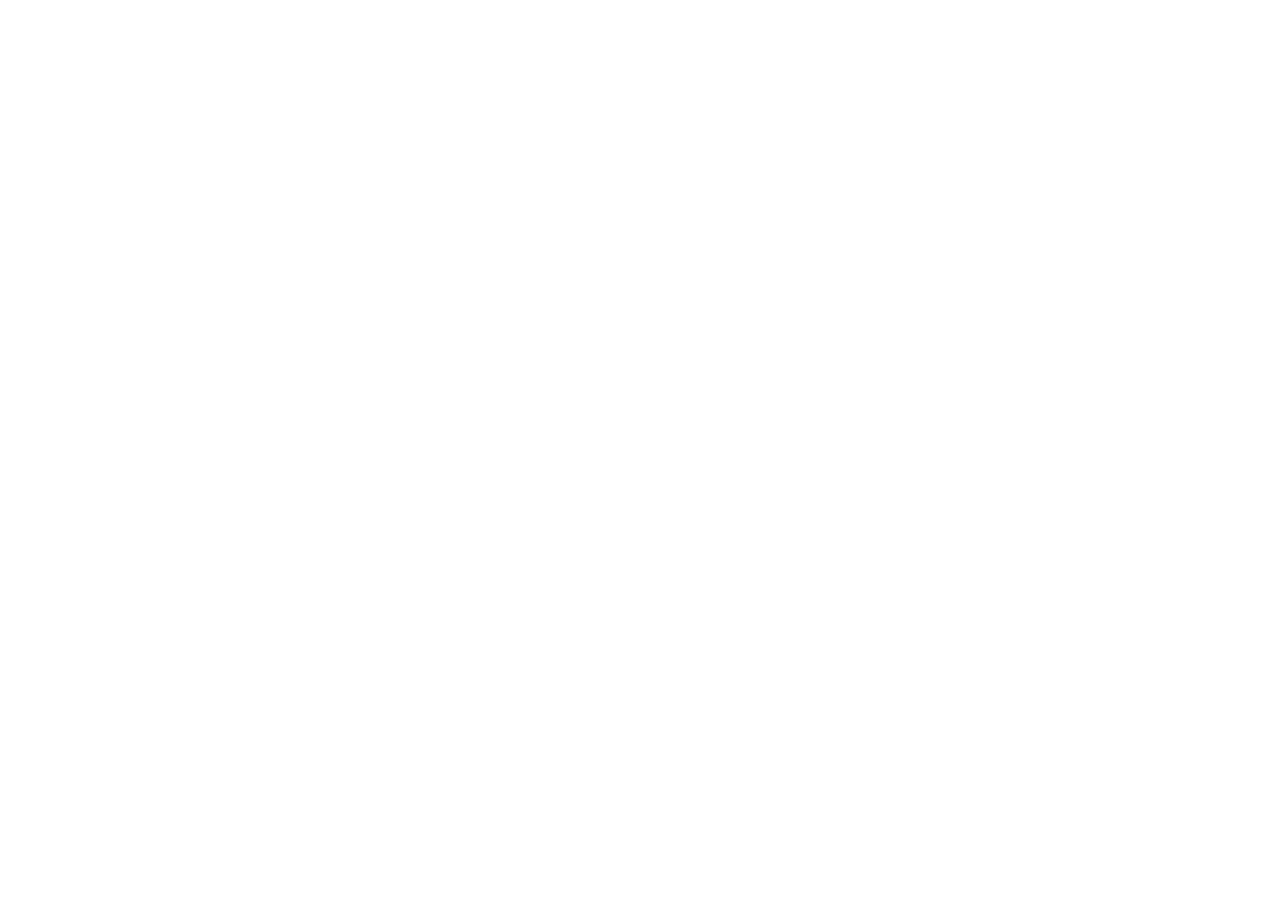
==== Aco/index.html @ 9a4688b6 "dodat index" ====
<!DOCTYPE html>
<html lang="en">
<head>
    <meta charset="UTF-8">
    <meta name="viewport" content="width=device-width, initial-scale=1.0">
    <title>Document</title>
</head>
<body>
    
</body>
</html>
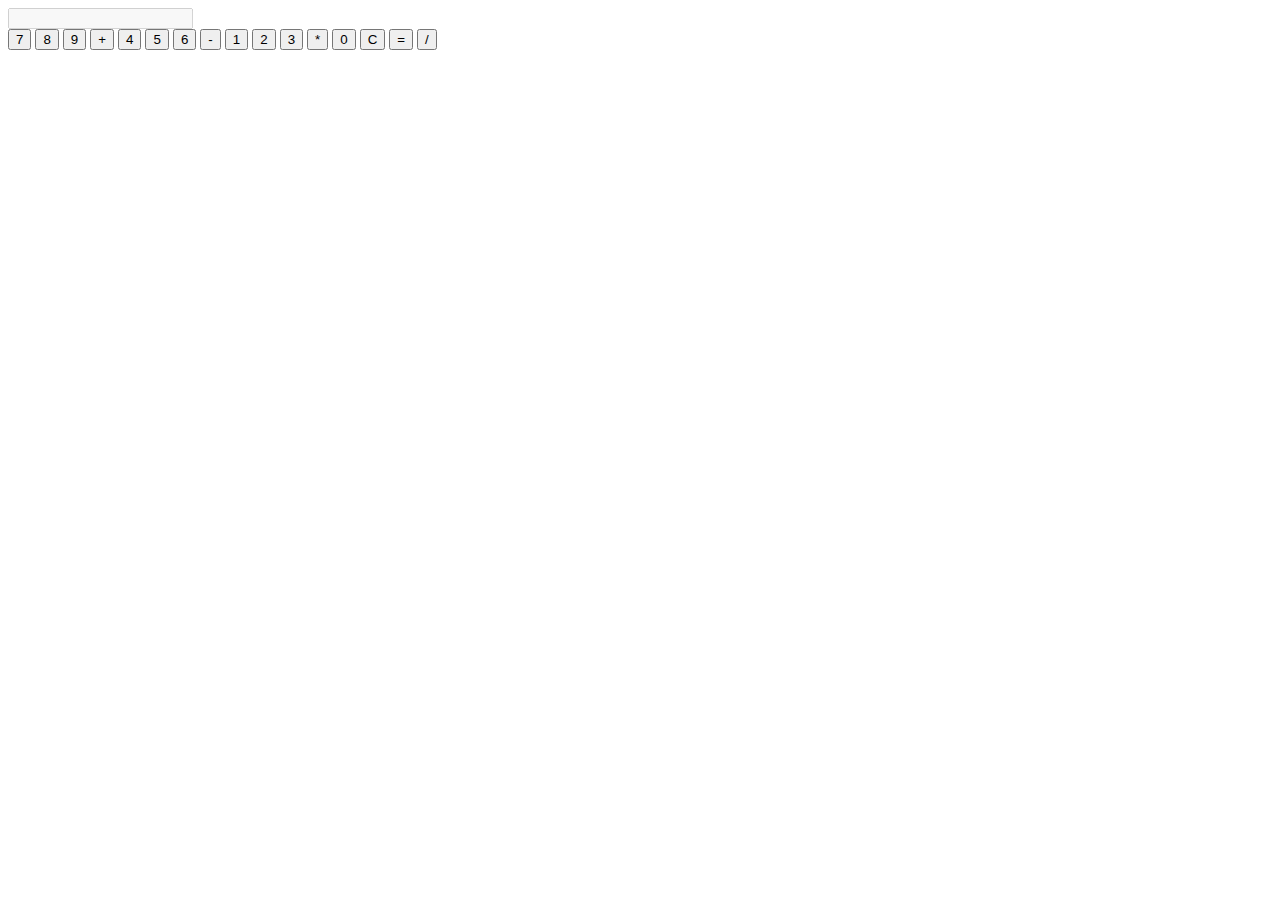
==== commit 7f5c44bc: "zavrsen index.html" ====
--- a/Aco/index.html
+++ b/Aco/index.html
@@ -3,9 +3,32 @@
 <head>
     <meta charset="UTF-8">
     <meta name="viewport" content="width=device-width, initial-scale=1.0">
-    <title>Document</title>
+    <title>Apple Calculator</title>
+    <link rel="stylesheet" href="stylecalculator.css">
 </head>
 <body>
-    
+    <div class="calculator">
+        <input type="text" id="display" class="display" disabled />
+        <div class="buttons">
+            <button class="btn" onclick="appendNumber(7)">7</button>
+            <button class="btn" onclick="appendNumber(8)">8</button>
+            <button class="btn" onclick="appendNumber(9)">9</button>
+            <button class="btn operation" onclick="chooseOperation('+')">+</button>
+            <button class="btn" onclick="appendNumber(4)">4</button>
+            <button class="btn" onclick="appendNumber(5)">5</button>
+            <button class="btn" onclick="appendNumber(6)">6</button>
+            <button class="btn operation" onclick="chooseOperation('-')">-</button>
+            <button class="btn" onclick="appendNumber(1)">1</button>
+            <button class="btn" onclick="appendNumber(2)">2</button>
+            <button class="btn" onclick="appendNumber(3)">3</button>
+            <button class="btn operation" onclick="chooseOperation('*')">*</button>
+            <button class="btn" onclick="appendNumber(0)">0</button>
+            <button class="btn" onclick="clearDisplay()">C</button>
+            <button class="btn" onclick="compute()">=</button>
+            <button class="btn operation" onclick="chooseOperation('/')">/</button>
+        </div>
+    </div>
+
+    <script src="scriptcalculator.js"></script>
 </body>
-</html>+</html>
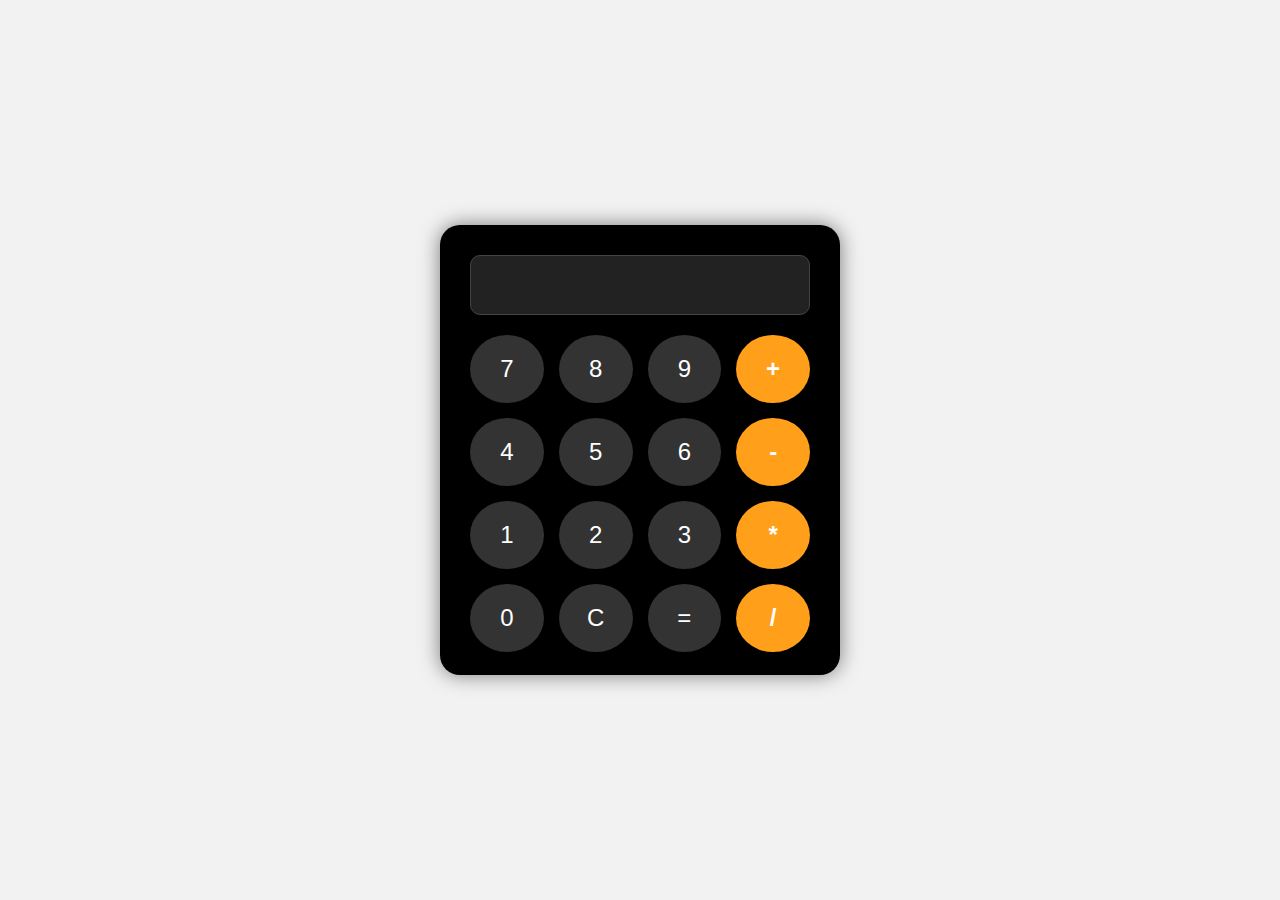
==== commit 0b5d1d48: "ispravka" ====
--- a/Aco/index.html
+++ b/Aco/index.html
@@ -4,7 +4,7 @@
     <meta charset="UTF-8">
     <meta name="viewport" content="width=device-width, initial-scale=1.0">
     <title>Apple Calculator</title>
-    <link rel="stylesheet" href="stylecalculator.css">
+    <link rel="stylesheet" href="style.css">
 </head>
 <body>
     <div class="calculator">
@@ -29,6 +29,6 @@
         </div>
     </div>
 
-    <script src="scriptcalculator.js"></script>
+    <script src="script.js"></script>
 </body>
 </html>
--- a/Aco/style.css
+++ b/Aco/style.css
@@ -0,0 +1,70 @@
+* {
+    margin: 0;
+    padding: 0;
+    box-sizing: border-box;
+}
+
+body {
+    font-family: Arial, sans-serif;
+    display: flex;
+    justify-content: center;
+    align-items: center;
+    height: 100vh;
+    background-color: #f2f2f2;
+}
+
+.calculator {
+    background-color: black; /* Crna pozadina za kalkulator */
+    border-radius: 20px;
+    padding: 30px;
+    box-shadow: 0 0 20px rgba(0, 0, 0, 0.5);
+    width: 400px; /* Fiksna širina kalkulatora */
+    height: 450px;
+}
+
+.display {
+    width: 100%;
+    height: 60px;
+    text-align: right;
+    font-size: 2rem;
+    padding: 10px;
+    margin-bottom: 20px;
+    border-radius: 10px;
+    border: 1px solid #444;
+    background-color: #222;
+    color: white;
+}
+
+.buttons {
+    display: grid;
+    grid-template-columns: repeat(4, 1fr);
+    gap: 15px;
+}
+
+.btn {
+    font-size: 1.5rem;
+    padding: 20px;
+    border: none;
+    background-color: #333;
+    border-radius: 50%; /* Okrugli dugmadi */
+    color: white;
+    cursor: pointer;
+    transition: background-color 0.3s;
+    box-shadow: 0 0 10px rgba(0, 0, 0, 0.2); /* Senka dugmadi */
+}
+
+/* Stilizovanje operacionih dugmadi (žuta pozadina, beli tekst) */
+.btn.operation {
+    background-color: hsl(35, 100%, 55%); /* Žuta boja */
+    color: white; /* Beli tekst */
+    font-weight: bold;
+}
+
+/* Hover efekti za dugmadi */
+.btn:hover {
+    background-color: #444;
+}
+
+.btn:active {
+    background-color: #555;
+}
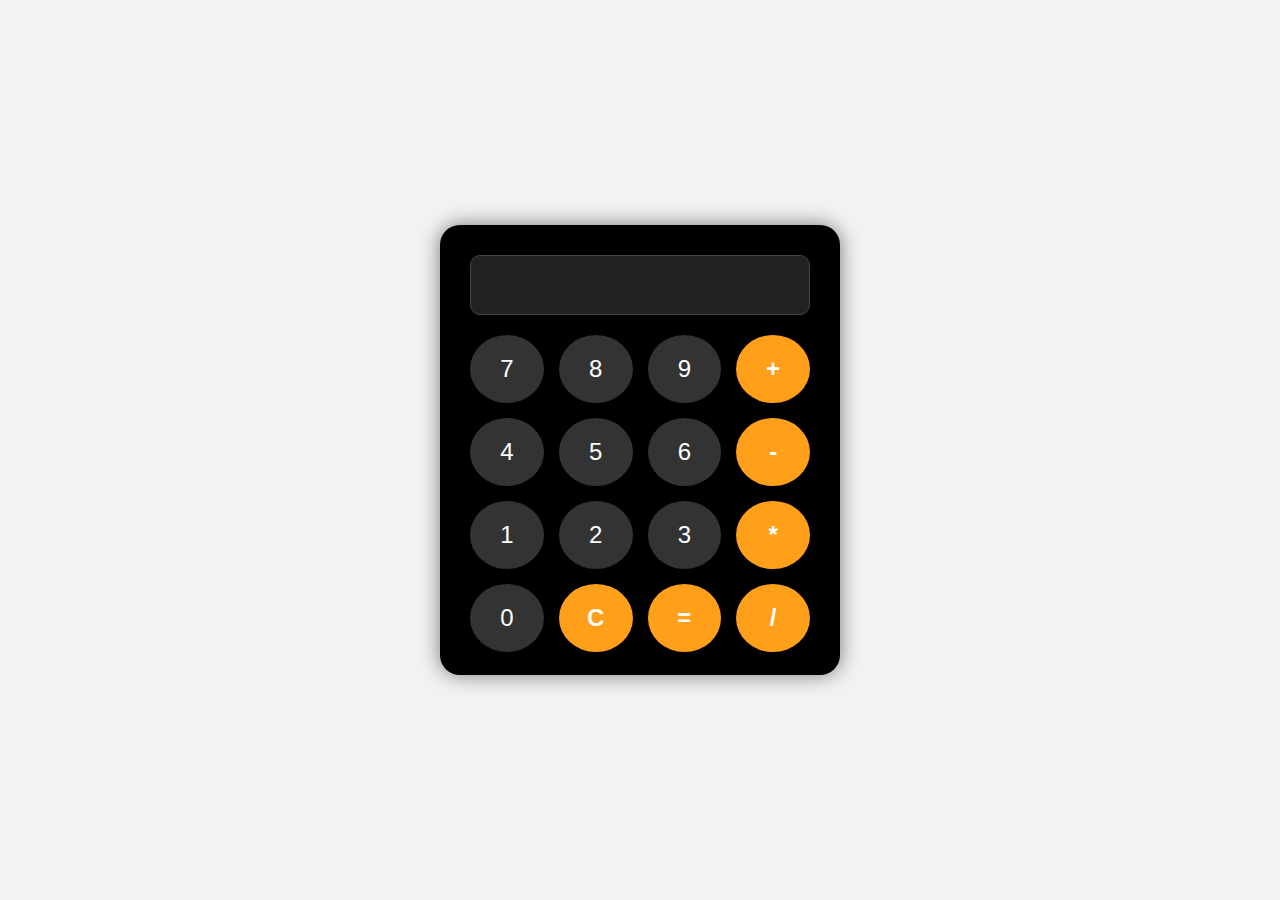
==== commit b4bae1f4: "aa" ====
--- a/Aco/index.html
+++ b/Aco/index.html
@@ -23,8 +23,8 @@
             <button class="btn" onclick="appendNumber(3)">3</button>
             <button class="btn operation" onclick="chooseOperation('*')">*</button>
             <button class="btn" onclick="appendNumber(0)">0</button>
-            <button class="btn" onclick="clearDisplay()">C</button>
-            <button class="btn" onclick="compute()">=</button>
+            <button class="btn operation" onclick="clearDisplay()">C</button>
+            <button class="btn operation" onclick="compute()">=</button>
             <button class="btn operation" onclick="chooseOperation('/')">/</button>
         </div>
     </div>
--- a/Aco/style.css
+++ b/Aco/style.css
@@ -60,11 +60,6 @@
     font-weight: bold;
 }
 
-/* Hover efekti za dugmadi */
-.btn:hover {
-    background-color: #444;
-}
-
-.btn:active {
-    background-color: #555;
-}
+.btn.operation:hover {
+    background-color: #333;
+}